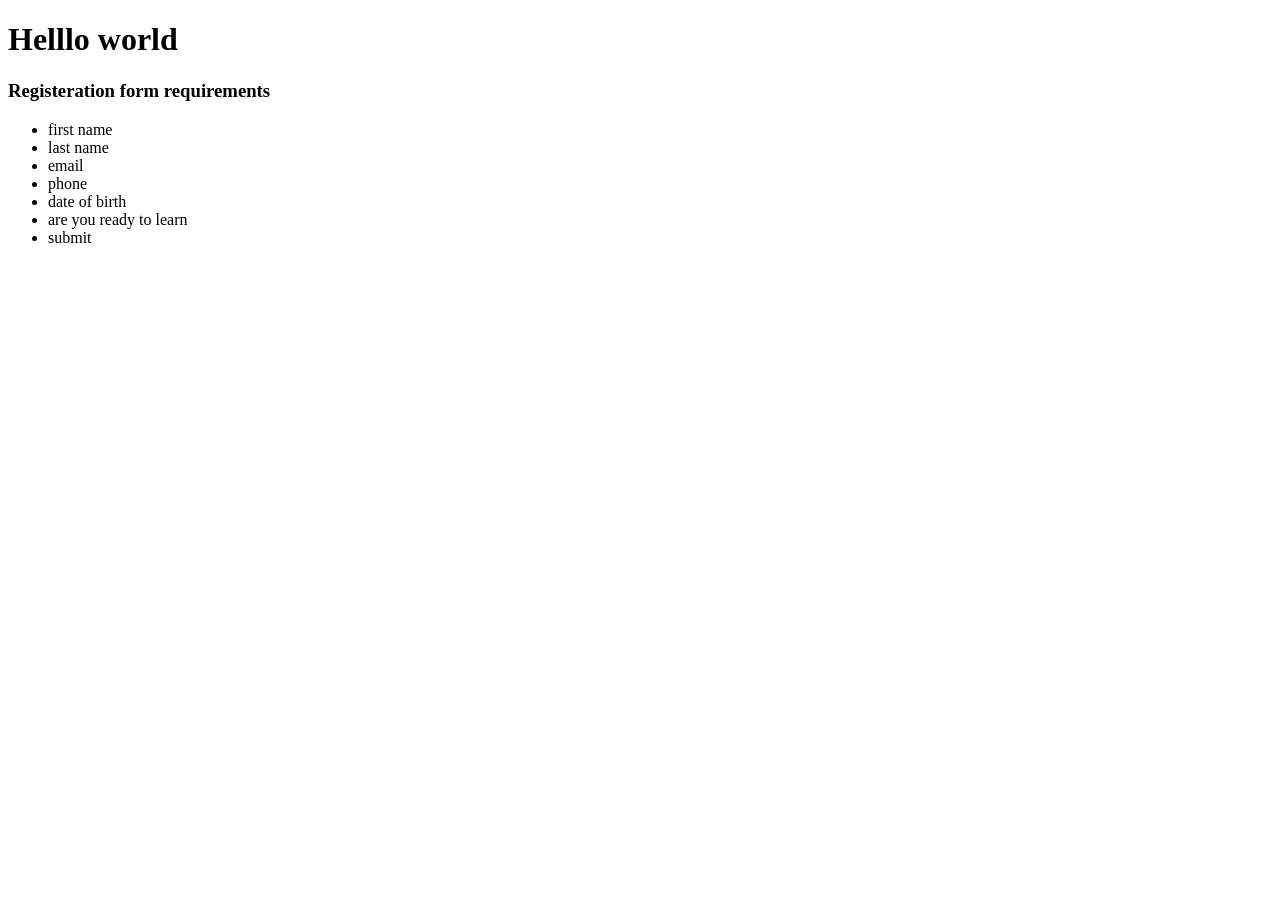
==== index.html @ da35772f "first commit" ====
<!DOCTYPE html>
<html lang="en">
<head>
    <meta charset="UTF-8">
    <meta name="viewport" content="width=device-width, initial-scale=1.0">
    <link rel="stylesheet" href="">
    <title>Document</title>
</head>
<body>
    
    <h1>Helllo world</h1>
    <h3>Registeration form requirements</h3>
    <ul>
        <li>first name</li>
        <li>last name</li>
        <li>email</li>
        <li>phone</li>
        <li>date of birth</li>
        <li>are you ready to learn</li>
        <li>submit</li>
    </ul>
</body>
</html>
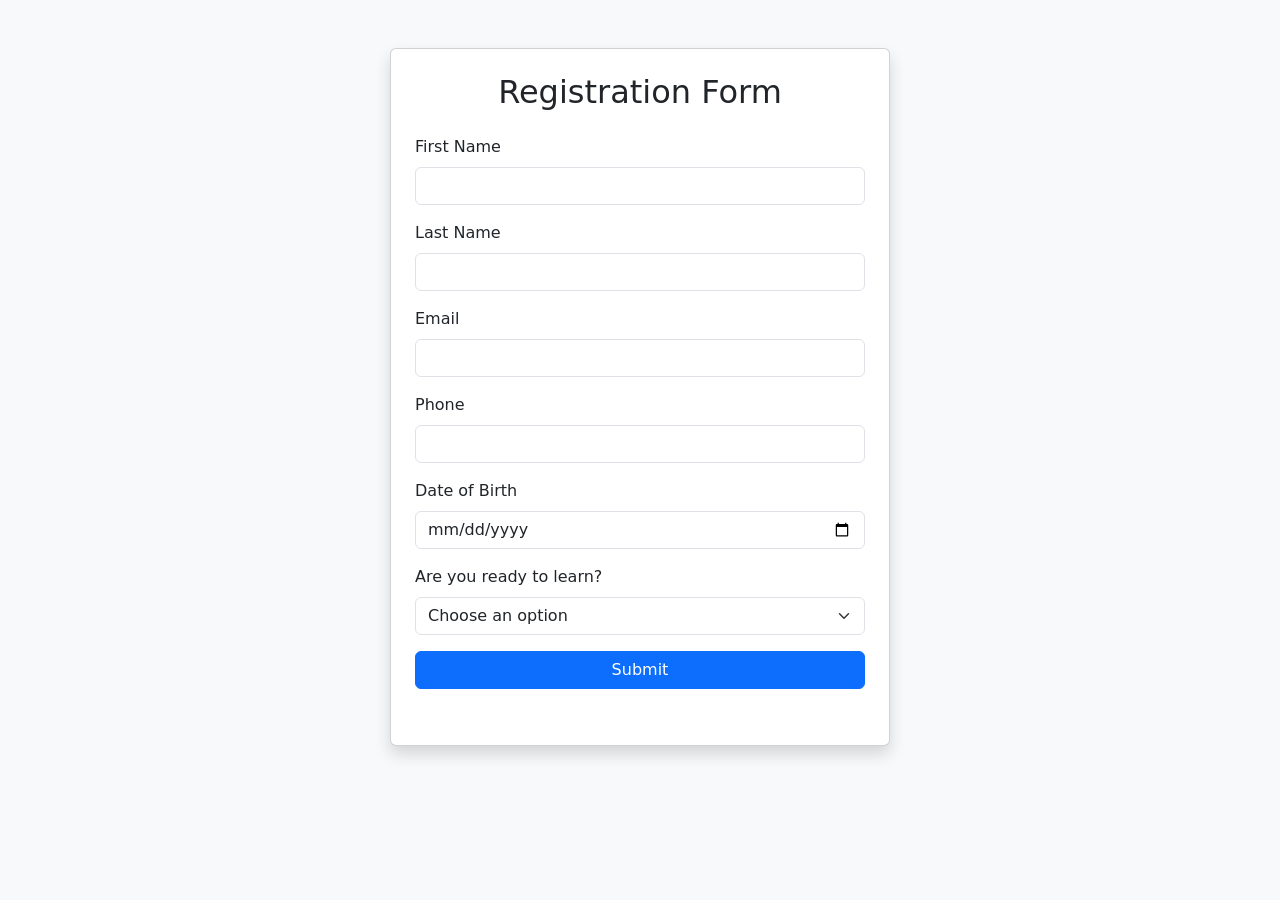
==== commit 324f9e41: "Updated registration form" ====
--- a/index.html
+++ b/index.html
@@ -3,21 +3,80 @@
 <head>
     <meta charset="UTF-8">
     <meta name="viewport" content="width=device-width, initial-scale=1.0">
-    <link rel="stylesheet" href="">
-    <title>Document</title>
+    <title>Registration Form</title>
+
+    <!-- Bootstrap CSS -->
+    <link href="https://cdn.jsdelivr.net/npm/bootstrap@5.3.3/dist/css/bootstrap.min.css" rel="stylesheet">
 </head>
-<body>
-    
-    <h1>Helllo world</h1>
-    <h3>Registeration form requirements</h3>
-    <ul>
-        <li>first name</li>
-        <li>last name</li>
-        <li>email</li>
-        <li>phone</li>
-        <li>date of birth</li>
-        <li>are you ready to learn</li>
-        <li>submit</li>
-    </ul>
+
+<body class="bg-light">
+
+    <div class="container mt-5">
+        <div class="card p-4 mx-auto shadow" style="max-width: 500px;">
+
+            <h2 class="text-center mb-4">Registration Form</h2>
+
+            <form id="myForm">
+
+                <div class="mb-3">
+                    <label class="form-label">First Name</label>
+                    <input type="text" id="firstName" class="form-control" required>
+                </div>
+
+                <div class="mb-3">
+                    <label class="form-label">Last Name</label>
+                    <input type="text" id="lastName" class="form-control" required>
+                </div>
+
+                <div class="mb-3">
+                    <label class="form-label">Email</label>
+                    <input type="email" id="email" class="form-control" required>
+                </div>
+
+                <div class="mb-3">
+                    <label class="form-label">Phone</label>
+                    <input type="tel" id="phone" class="form-control" required>
+                </div>
+
+                <div class="mb-3">
+                    <label class="form-label">Date of Birth</label>
+                    <input type="date" id="dob" class="form-control" required>
+                </div>
+
+                <div class="mb-3">
+                    <label class="form-label">Are you ready to learn?</label>
+                    <select id="ready" class="form-select" required>
+                        <option value="">Choose an option</option>
+                        <option value="Yes">Yes</option>
+                        <option value="No">No</option>
+                    </select>
+                </div>
+
+                <button type="submit" class="btn btn-primary w-100">
+                    Submit
+                </button>
+
+            </form>
+
+            <p id="message" class="text-success text-center mt-3"></p>
+
+        </div>
+    </div>
+
+    <!-- JavaScript -->
+    <script>
+        document.getElementById("myForm").addEventListener("submit", function(event) {
+            event.preventDefault();
+
+            let firstName = document.getElementById("firstName").value;
+            let lastName = document.getElementById("lastName").value;
+
+            document.getElementById("message").textContent =
+                "Registration successful! Welcome " + firstName + " " + lastName;
+                alert("Registration successful! Welcome " + firstName + " " + lastName)
+            this.reset();
+        });
+    </script>
+
 </body>
 </html>
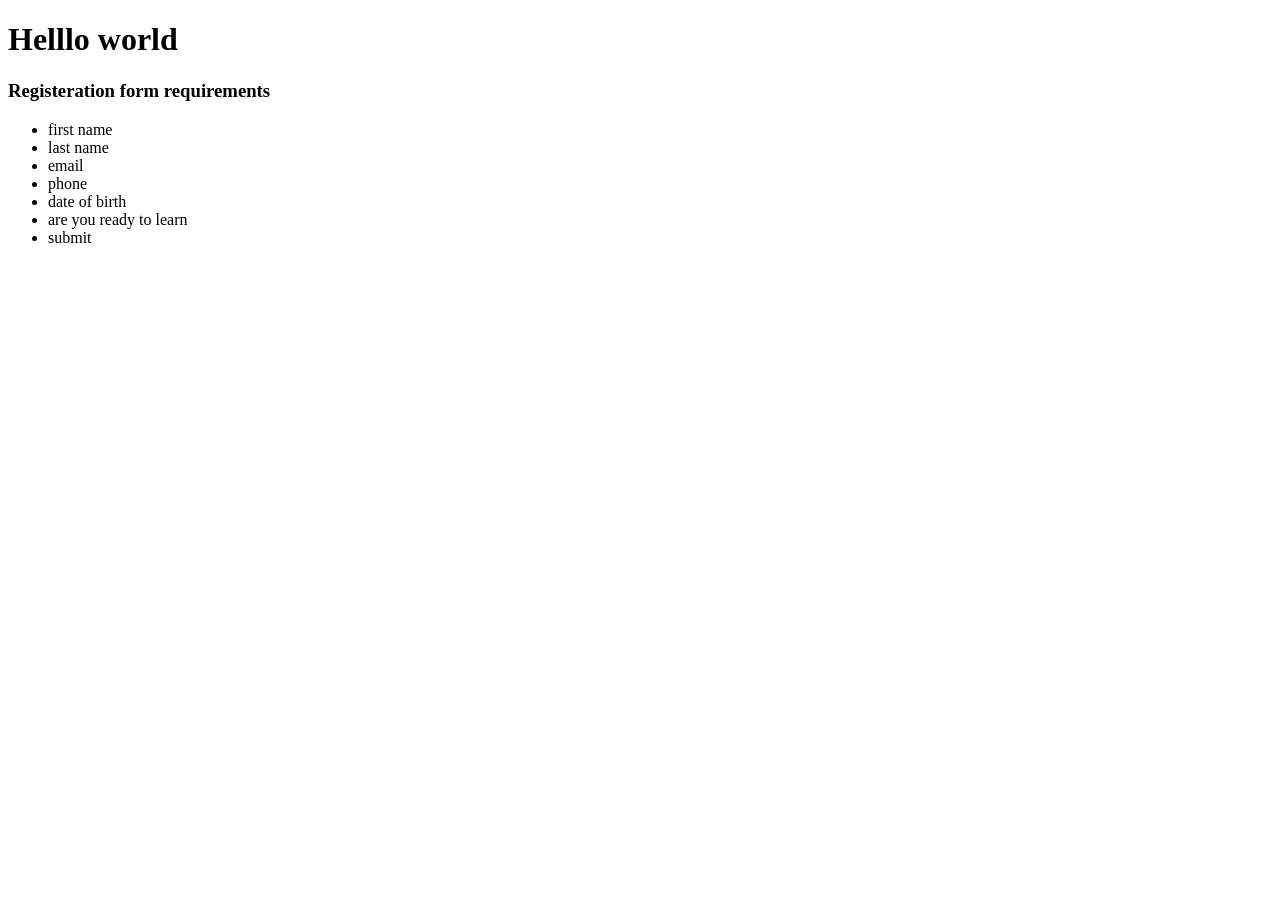
==== commit d10cecd3: "index.html file restore and philips.html file created - registration form" ====
--- a/index.html
+++ b/index.html
@@ -3,80 +3,21 @@
 <head>
     <meta charset="UTF-8">
     <meta name="viewport" content="width=device-width, initial-scale=1.0">
-    <title>Registration Form</title>
-
-    <!-- Bootstrap CSS -->
-    <link href="https://cdn.jsdelivr.net/npm/bootstrap@5.3.3/dist/css/bootstrap.min.css" rel="stylesheet">
+    <link rel="stylesheet" href="">
+    <title>Document</title>
 </head>
-
-<body class="bg-light">
-
-    <div class="container mt-5">
-        <div class="card p-4 mx-auto shadow" style="max-width: 500px;">
-
-            <h2 class="text-center mb-4">Registration Form</h2>
-
-            <form id="myForm">
-
-                <div class="mb-3">
-                    <label class="form-label">First Name</label>
-                    <input type="text" id="firstName" class="form-control" required>
-                </div>
-
-                <div class="mb-3">
-                    <label class="form-label">Last Name</label>
-                    <input type="text" id="lastName" class="form-control" required>
-                </div>
-
-                <div class="mb-3">
-                    <label class="form-label">Email</label>
-                    <input type="email" id="email" class="form-control" required>
-                </div>
-
-                <div class="mb-3">
-                    <label class="form-label">Phone</label>
-                    <input type="tel" id="phone" class="form-control" required>
-                </div>
-
-                <div class="mb-3">
-                    <label class="form-label">Date of Birth</label>
-                    <input type="date" id="dob" class="form-control" required>
-                </div>
-
-                <div class="mb-3">
-                    <label class="form-label">Are you ready to learn?</label>
-                    <select id="ready" class="form-select" required>
-                        <option value="">Choose an option</option>
-                        <option value="Yes">Yes</option>
-                        <option value="No">No</option>
-                    </select>
-                </div>
-
-                <button type="submit" class="btn btn-primary w-100">
-                    Submit
-                </button>
-
-            </form>
-
-            <p id="message" class="text-success text-center mt-3"></p>
-
-        </div>
-    </div>
-
-    <!-- JavaScript -->
-    <script>
-        document.getElementById("myForm").addEventListener("submit", function(event) {
-            event.preventDefault();
-
-            let firstName = document.getElementById("firstName").value;
-            let lastName = document.getElementById("lastName").value;
-
-            document.getElementById("message").textContent =
-                "Registration successful! Welcome " + firstName + " " + lastName;
-                alert("Registration successful! Welcome " + firstName + " " + lastName)
-            this.reset();
-        });
-    </script>
-
+<body>
+    
+    <h1>Helllo world</h1>
+    <h3>Registeration form requirements</h3>
+    <ul>
+        <li>first name</li>
+        <li>last name</li>
+        <li>email</li>
+        <li>phone</li>
+        <li>date of birth</li>
+        <li>are you ready to learn</li>
+        <li>submit</li>
+    </ul>
 </body>
 </html>
